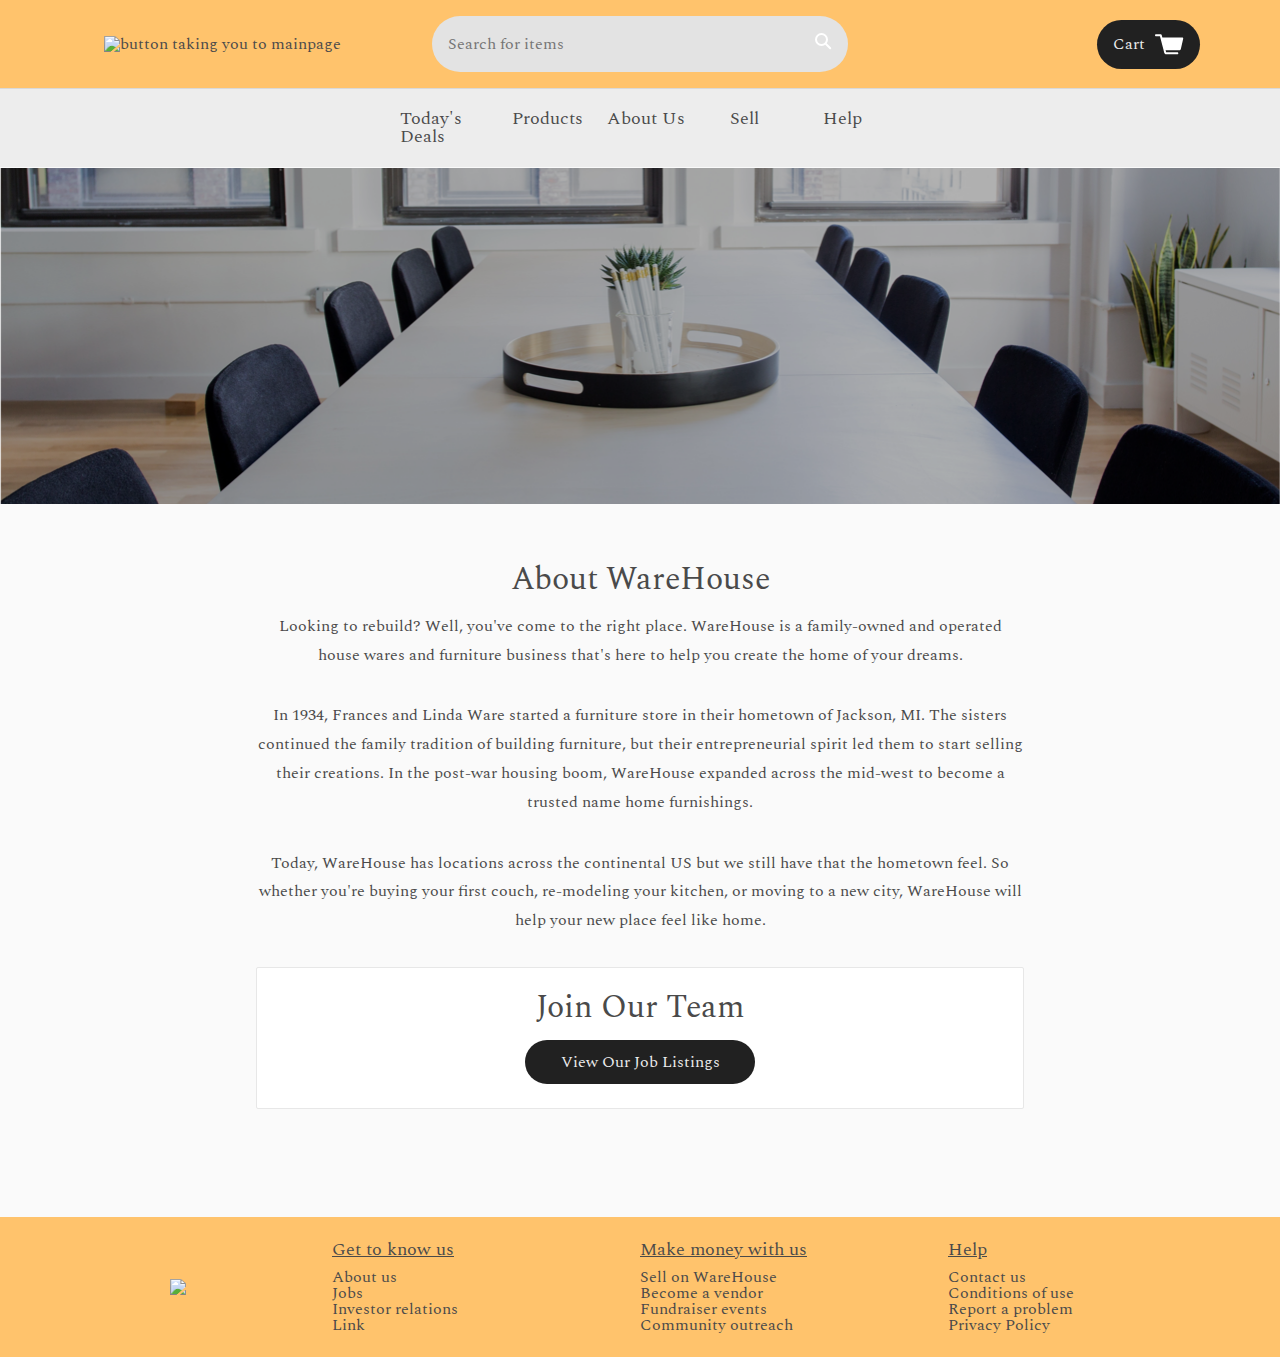
==== about.html @ 522c7628 "commital" ====
<!DOCTYPE html>
<html>
<head>
  <title>WareHouse</title>
  <link rel="stylesheet" type="text/css" href="resources/css/reset.css">
  <link rel="stylesheet" type="text/css" href="resources/css/base.css">
  <link rel="stylesheet" type="text/css" href="resources/css/about.css">
  <link href="https://fonts.googleapis.com/css?family=PT+Serif:700" rel="stylesheet">
  <link href="https://fonts.googleapis.com/css?family=Arapey|Cormorant+SC:400,500,600,700|IM+Fell+DW+Pica+SC|IM+Fell+English+SC|Judson:400,700|Junge|Maitree:400,500,600,700|Playfair+Display:400,700,900|Raleway:400,600,700,800|Spectral:400,500,600,700,800|Suranna|Taviraj:300,400,500,600,700,800,900" rel="stylesheet">
  </head>
<body>
  <div class="container">

    <!-- Header -->

    <header>
      <div class="image-container">
        <a href="index.html"><img src="resources/img/home.png" alt="button taking you to mainpage"></a>
      </div>
      <div class="search-bar">
        <input type="text" name="search" placeholder="Search for items">
        <a href="" class="icon"><img src="resources/img/search.svg" alt="search button to conduct searches"></a>
      </div>
      <a href="cart.html" class="button cart">Cart <img src="resources/img/cart.svg" alt="go to cart to complete purchase"></a>
    </header>
    <nav class="top_bar">
      <a href="deals.html">Today's Deals</a>
      <a href="products.html">Products</a>
      <a href="about.html">About Us</a>
      <a href="sell.html">Sell</a>
      <a href="#">Help</a>
    </nav>

    <!-- About Section -->

    <div id="main" class="about">
      <h1></h1>
      <div class="information">
        <h3>About WareHouse</h3>
        <p>
          Looking to rebuild? Well, you've come to the right place. WareHouse
          is a family-owned and operated house wares and furniture business
          that's here to help you create the home of your dreams.
        </p>
        <p>
          In 1934, Frances and Linda Ware started a furniture store in their
          hometown of Jackson, MI. The sisters continued the family tradition
          of building furniture, but their entrepreneurial spirit led them to
          start selling their creations. In the post-war housing boom, WareHouse
          expanded across the mid-west to become a trusted name home furnishings.
        </p>
          <p>
          Today, WareHouse has locations across the continental US but we still
          have that the hometown feel. So whether you're buying your first couch,
          re-modeling your kitchen, or moving to a new city, WareHouse will help your new place feel like home.
        </p>
        <div class="join">
          <h3>Join Our Team</h3>
          <a href="jobs.html" class="button">View Our Job Listings</a>
        </div>
      </div>
    </div>

    <!-- Footer -->

    <footer>
      <img src="resources/img/home.png">
      <div class="links">
        <h4>Get to know us</h4>
        <a href="#">About us</a>
        <a href="jobs.html">Jobs</a>
        <a href="#">Investor relations</a>
        <a href="#">Link</a>
      </div>
      <div class="links">
        <h4>Make money with us</h4>
        <a href="sell.html">Sell on WareHouse</a>
        <a href="#">Become a vendor</a>
        <a href="#">Fundraiser events</a>
        <a href="#">Community outreach</a>
      </div>
      <div class="links">
        <h4>Help</h4>
        <a href="#">Contact us</a>
        <a href="#">Conditions of use</a>
        <a href="#">Report a problem</a>
        <a href="#">Privacy Policy</a>
      </div>
    </footer>
  </div>
</body>
</html>
---- resources/css/base.css ----
@font-face {
  font-family: 'Arial-MT' ;
  src: url('../fonts/ari.ttf') format('truetype');
}

/* Site-Wide Styles */

html {
  font-size: 16px;
}

body {
  font-family: "spectral";
  color: hsla(0, 0%, 29%, 1);
}

.top_bar {font-size: 1.12rem;}

a {
  text-decoration: none;
  transition: .3s;
}

a:hover {
  color: hsla(0, 0%, 29%, 1);
  font-weight: 650;
  font-size: 1.1rem;}
}

h1,
h2,
h3,
h4 {
}



h4{font-size: 1.1rem;
text-decoration: underline;
margin-bottom: 10px;}

input,
textarea,
select {
  border-radius: 3px;
  background-color: hsla(0, 0%, 89%, 1);
  padding: 1rem;
}

/* Reusable Component - Button */

.button {
  border-radius: 30px;
  background-color: hsla(0, 0%, 13%, 1);
  text-align: center;
  color: hsla(0, 0%, 93%, 1);
  transition: .25s;
}

.button:hover {

  background-color: Black - hsla(0, 0%, 13%, 1);
  color: hsla(0, 100%, 100%, 1);
}

/* Reusable Component - Image Container */

.image-container {
  overflow: hidden;
    margin: 1.5rem;
}

.image-container img {
  display: block;
  max-width: 100%;
  height: auto;

}

/* Reusable Component - Product List */

.product-list-section {
  padding: 2rem 5rem 3.75rem 5rem;
}

.product-list {
  display: grid;
  grid-template-columns: repeat(3, 1fr);
  margin-bottom: 3.75rem;
}

.product-category {
  border-radius: 2px;
  background-color: hsla(0, 0%, 100%, 1);
  border: solid 1px hsla(0, 0%, 91%, 1);
    }

.product-category .description-category {
  padding: 1.5rem;
  text-align: left;
}

.product-category h3 {
  margin-bottom: .75rem;
  color: hsla(0, 0%, 29%, 1);
}

.product-item {
  border-radius: 2px;
  background-color: hsla(0, 0%, 100%, 1);
  border: solid 1px hsla(0, 0%, 91%, 1);
}

.product-item .description {
  padding: 1.5rem;
  text-align: center;
}


.product-item h3 {
  margin-bottom: .75rem;
  color: hsla(0, 0%, 29%, 1);
  position: relative;
  display: block;
}

.product-item .price {
  color: hsla(0, 0%, 29%, 1);
}


/* Reusable Component - Form Field With Label */
.field {
  display: flex;
  flex-direction: column;
}

.field label {
  padding-bottom: .75rem;
}


/* Reusable Component - Navigation Breadcrumbs */
ul.breadcrumb {
    padding: 2rem 4rem;
    list-style: none;
    align-items: left;
}
ul.breadcrumb li {
    display: inline;
    font-size: inherit;
    align-items: left;
}
ul.breadcrumb li+li:before {
    padding: 2rem;
    color: hsla(0, 0%, 29%, 1);
    content: "/\00a0";
}
ul.breadcrumb li a {
    color: hsla(0, 0%, 29%, 1);
    text-decoration: none;
}


@media only screen and (max-width: 1100px) {
  .product-list {
    grid-template-columns: repeat(2, 1fr);
  }
}

@media only screen and (max-width: 680px) {
  .product-list {
    grid-template-columns: 1fr;
  }
}


/* Site-Wide Grid */

.container {
  display: grid;
  grid-template-areas: 'header'
                       'nav'
                       'main'
                       'footer';
}


/* Header */

header {
  grid-area: header;
  display: grid;
  grid-template-columns: 22rem 1fr 22rem;
  align-items: center;
  padding: .75rem 5rem;
  font-size: inherit;
  /*background-color: hsla(0, 0%, 93%, 1);*/
  background-color:  #FFC36C;
}

.search-bar {
  display: flex;
  border-radius: 33px 53px 33pzx 53px;
  width: 100%;
}

.search-bar input {
  flex-grow: 1;
  border-top-right-radius: 0;
  border-top-left-radius: 30px;
  border-bottom-right-radius: 0;
  border-bottom-left-radius: 30px;
}

.search-bar .icon {
  background-color: hsla(0, 0%, 89%, 1);
  border-radius: 0 53px 53px 0;
  padding: 1rem;
}

.search-bar .icon img {
  vertical-align: middle;
}

.cart {
  justify-self: end;
  display: flex;
  align-items: center;
  padding: .875rem 1rem;
  border-radius: 54px;
}

.cart img {
  padding-left: .625rem;
}

nav {
  display: grid;
  grid-template-columns: repeat(5, 1fr);
  justify-items: center;
  grid-area: nav;
  background-color: hsla(0, 0%, 93%, 1);

;
  border-top: 1px solid hsla(0, 0%, 85%, 1);
  padding: 1.313rem 24.25rem 1.313rem 25rem;
}

nav a:visted {
  color: hsla(0, 0%, 29%, 1);
}

@media only screen and (max-width: 1100px) {
  header {
    grid-template-columns: 1fr;
    justify-items: center;
  }

  .cart {
    justify-self: auto;
  }
}

@media only screen and (max-width: 700px) {
  nav {
    grid-template-columns: 1fr;
  }
}

/* Main Section */

#main {
  grid-area: main;
  display: grid;
  justify-items: center;
  text-align: center;
  background-color: hsla(0, 0%, 98%, 1);
  border-top: 1px solid hsla(0, 0%, 98%, 1);
}

#main h2 {
  margin-bottom: 2rem;
  font-size: 2rem;
  font-family: "spectral";
  color: black;
}

#main .button {
  box-sizing: border-box;
  width: 14.375rem;
  padding: .875rem 0;
}

/* Footer */

footer {
  grid-area: footer;
  display: grid;
  grid-template-columns: repeat(4, 1fr);
  padding: 1.5rem;
  /* background-color: hsla(0, 100%, 100%, 1); */
  background-color: #FFC36C;
}

footer img {
  align-self: center;
  justify-self: center;
}

footer .links {
  display: grid;
}

footer a {
  color: hsla(0, 0%, 29%, 1);
}

@media only screen and (max-width: 810px) {
  footer {
    grid-template-columns: repeat(3, 1fr);
  }

  footer img {
    grid-column: 1 / span 3;
  }
}

@media only screen and (max-width: 490px) {
  footer {
    grid-template-columns: 1fr;
    justify-items: center;
    text-align: center;
  }

  footer img {
    grid-column: auto;
  }
}
---- resources/css/about.css ----
/* About Page */

.about h1 {
  width: 100%;
  padding: 10.5rem 0;
  background-image: url('../img/hero.png');
  background-repeat: no-repeat;
  background-size: cover;
  background-position: center;
  font-size: inherit;
  font-stretch: condensed;
  color: hsla(0, 100%, 100%, 1);

}

.about .information {
  padding: 3.75rem 20% 6.75rem 20%;
  color: hsla(0, 0%, 29%, 1);
}

.about h3 {
  margin-bottom: 1rem;
  font-size: inherit;
  font-size: 2rem;
}

.about p {
  padding-bottom: 2rem;
  font-size: inherit;
  line-height: 1.8;
}

.about .join {
  display: grid;
  justify-items: center;
  padding: 1.5rem 0;
  border: solid 1px #e7e7e7;
  border-radius: 2px;
  background-color: hsla(0, 0%, 100%, 1);
}

@media only screen and (max-width: 735px) {
  .about h1 {
    font-size: 6rem;
  }
}

@media only screen and (max-width: 490px) {
  .about h1 {
    font-size: 4rem;
  }

  .about h3 {
    font-size: 1.25rem;
  }

  .about p {
    font-size: 1rem;
  }
}
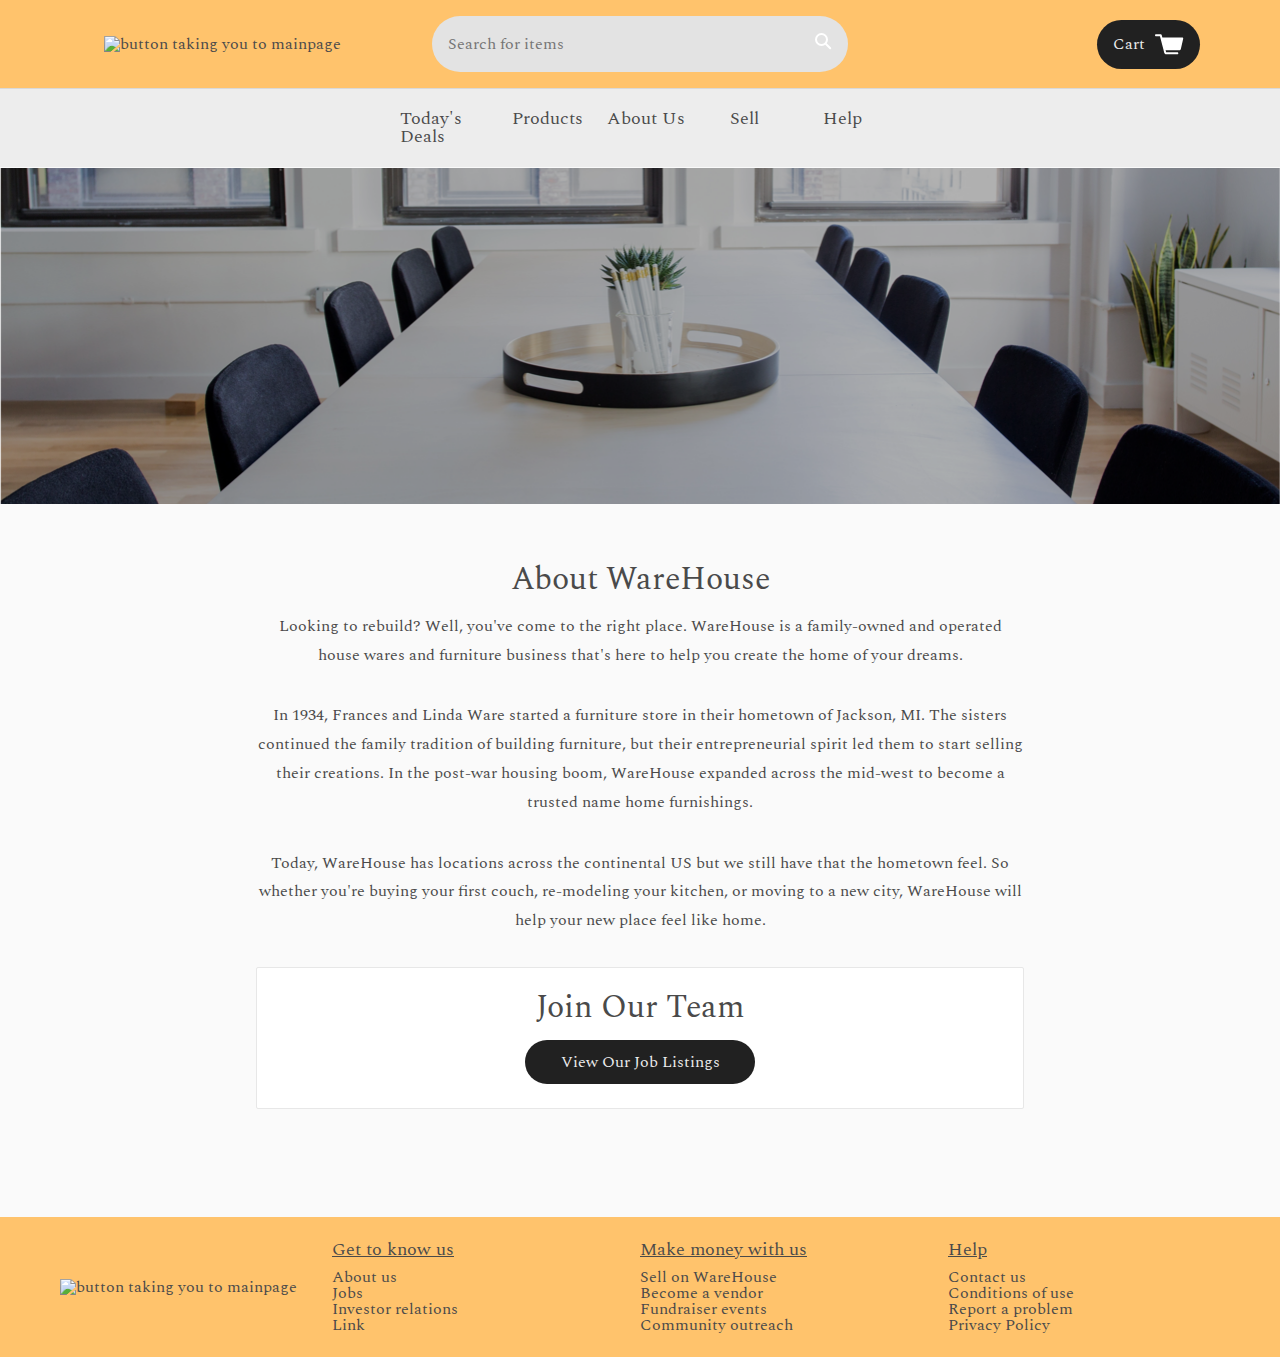
==== commit b4f5c6b5: "commital 2" ====
--- a/about.html
+++ b/about.html
@@ -64,7 +64,7 @@
     <!-- Footer -->
 
     <footer>
-      <img src="resources/img/home.png">
+      <img src="resources/img/home.png" alt="button taking you to mainpage">
       <div class="links">
         <h4>Get to know us</h4>
         <a href="#">About us</a>
